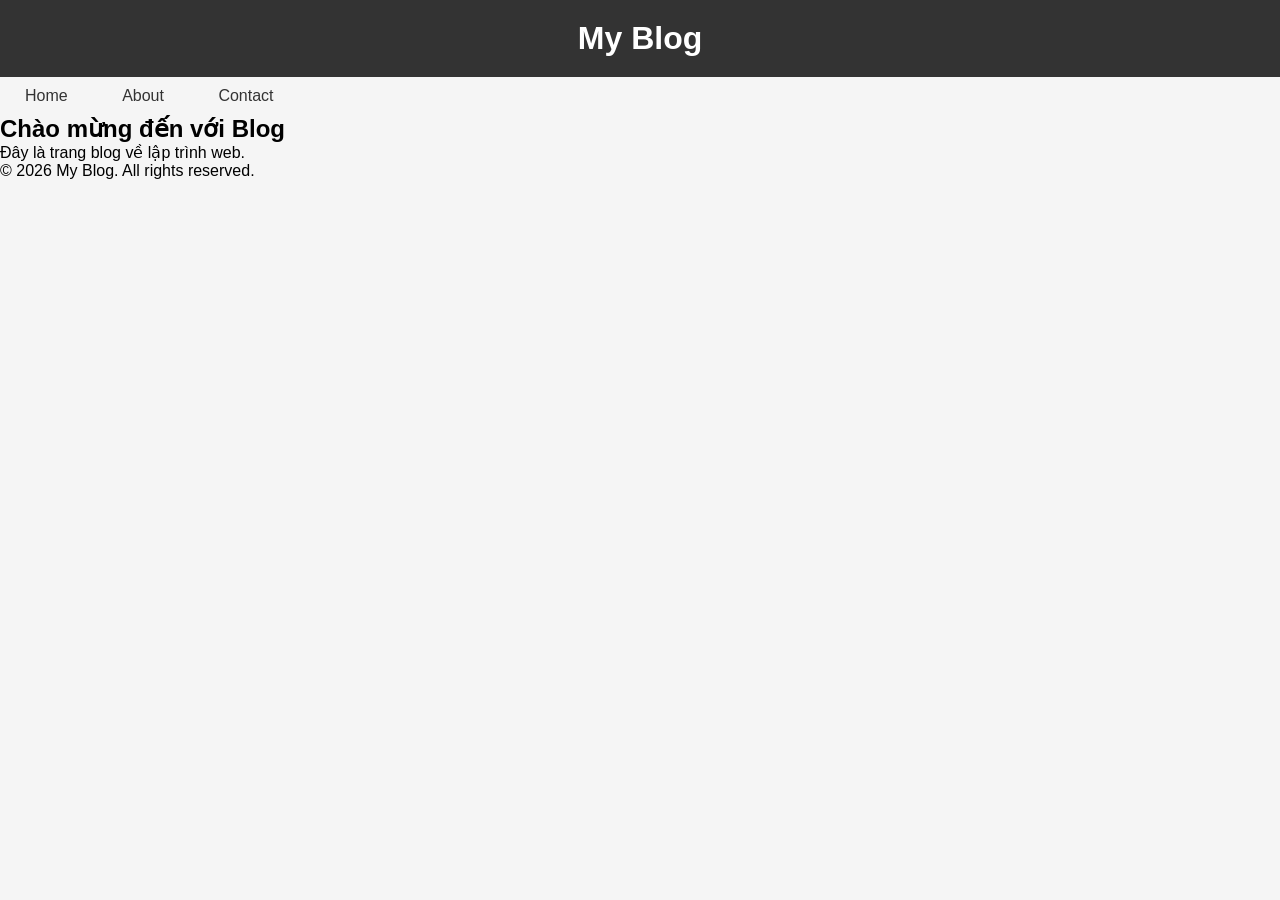
==== practice_02/index.html @ da07bafb "Complete practice 01 - CSS Selectors" ====
<!DOCTYPE html>
<html lang="vi">
<head>
    <meta charset="UTF-8">
    <meta name="viewport" content="width=device-width, initial-scale=1.0">
    <title>Lab CSS Cơ Bản</title>
    
    <link rel="stylesheet" href="style.css">
    
</head>
<body>
    <header id="main-header">
        <h1>My Blog</h1>
    </header>
    
    <nav>
        <a href="#" class="nav-link">Home</a>
        <a href="#" class="nav-link">About</a>
        <a href="#" class="nav-link">Contact</a>
    </nav>
    
    <main>
        <section class="intro">
            <h2>Chào mừng đến với Blog</h2>
            <p>Đây là trang blog về lập trình web.</p>
        </section>
    </main>
    
    <footer>
        <p>&copy; 2026 My Blog. All rights reserved.</p>
    </footer>
</body>
</html>
---- practice_02/style.css ----
/* TODO 1: Universal selector — reset margin và padding về 0 */
* {
    margin: 0;
    padding: 0;
}

/* TODO 2: Type selector — style cho body */
body {
    font-family: Arial;
    background-color: #f5f5f5;
}

/* TODO 3: ID selector — style cho #main-header */
#main-header {
    background-color: #333;
    color: white;
    text-align: center;
    padding: 20px;
}

/* TODO 4: Class selector — style cho .nav-link */
.nav-link {
    color: #333;
    text-decoration: none;
    padding: 10px 15px;
}

/* TODO 5: Group selector — style cho h1, h2, h3 */
h1, h2, h3 {
    font-family: Arial, sans-serif;
}

/* TODO 6: Descendant selector — style cho nav a */
nav a {
    display: inline-block;
    margin: 0 10px;
}

/* TODO 7: Pseudo-class selector — style cho a:hover */
a:hover {
    color: #ff6600;
    background-color: #eee;
}
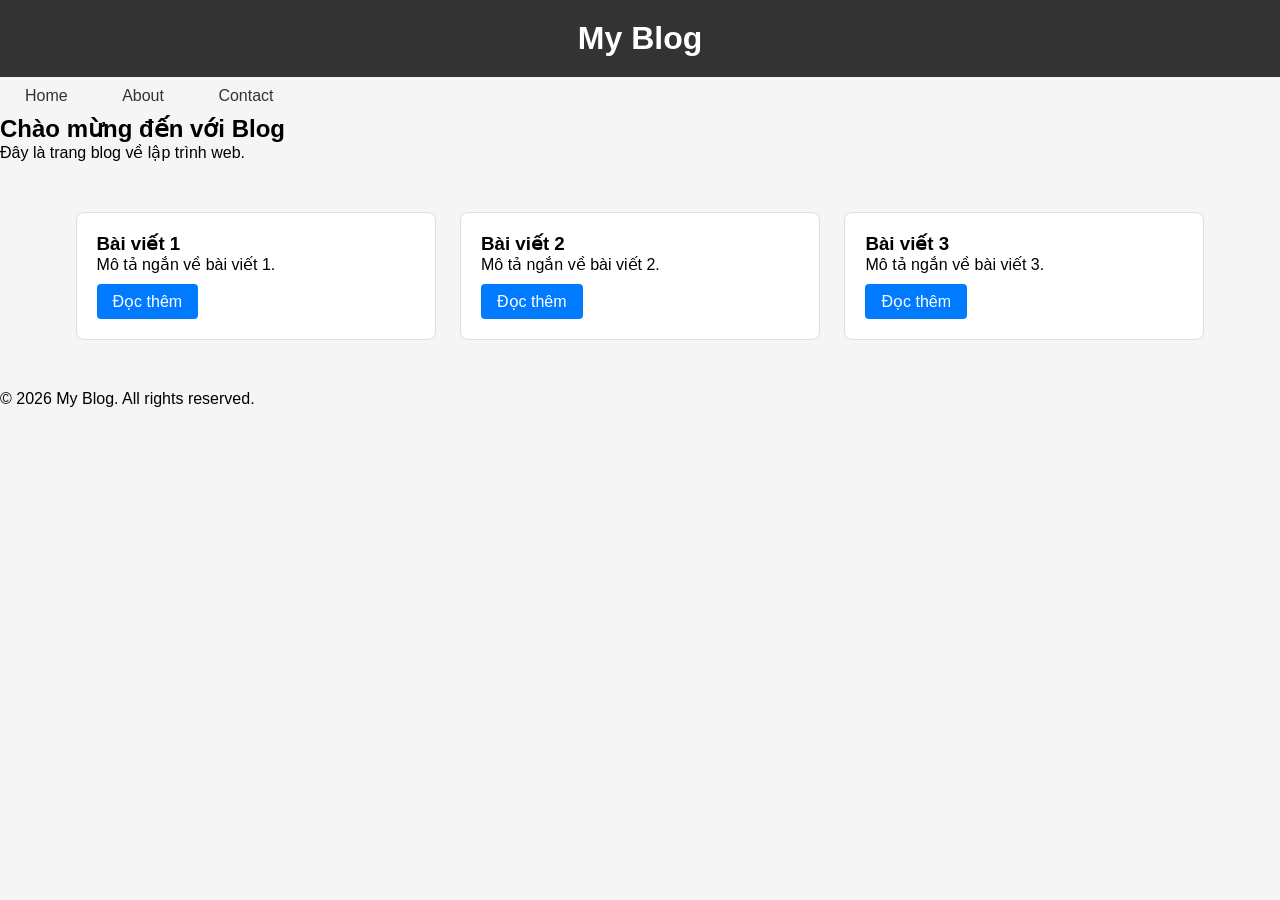
==== commit aa623379: "Complete practice 02 - Box Model and Card Layout" ====
--- a/practice_02/index.html
+++ b/practice_02/index.html
@@ -24,6 +24,26 @@
             <h2>Chào mừng đến với Blog</h2>
             <p>Đây là trang blog về lập trình web.</p>
         </section>
+
+        <section class="posts">
+            <article class="card">
+                <h3>Bài viết 1</h3>
+                <p>Mô tả ngắn về bài viết 1.</p>
+                <a href="#" class="btn">Đọc thêm</a>
+            </article>
+            
+            <article class="card">
+                <h3>Bài viết 2</h3>
+                <p>Mô tả ngắn về bài viết 2.</p>
+                <a href="#" class="btn">Đọc thêm</a>
+            </article>
+            
+            <article class="card">
+                <h3>Bài viết 3</h3>
+                <p>Mô tả ngắn về bài viết 3.</p>
+                <a href="#" class="btn">Đọc thêm</a>
+            </article>
+        </section>
     </main>
     
     <footer>
--- a/practice_02/style.css
+++ b/practice_02/style.css
@@ -40,4 +40,44 @@
 a:hover {
     color: #ff6600;
     background-color: #eee;
+}
+
+/* Bước 1: Reset box-sizing cho toàn trang */
+* {
+    box-sizing: border-box;
+}
+
+/* Bước 2: Style cho .posts container */
+.posts {
+    max-width: 1200px;
+    margin: 40px auto;
+    text-align: center;
+}
+
+/* Bước 3: Style cho .card */
+.card {
+    width: 30%;
+    display: inline-block;
+    border: 1px solid #ddd;
+    padding: 20px;
+    margin: 10px;
+    background: white;
+    border-radius: 8px;
+    vertical-align: top;
+    text-align: left;
+}
+
+/* Bước 4: Style cho .btn */
+.btn {
+    display: inline-block;
+    padding: 8px 16px;
+    background: #007bff;
+    color: white;
+    text-decoration: none;
+    border-radius: 4px;
+    margin-top: 10px;
+}
+
+.btn:hover {
+    background: #0056b3;
 }
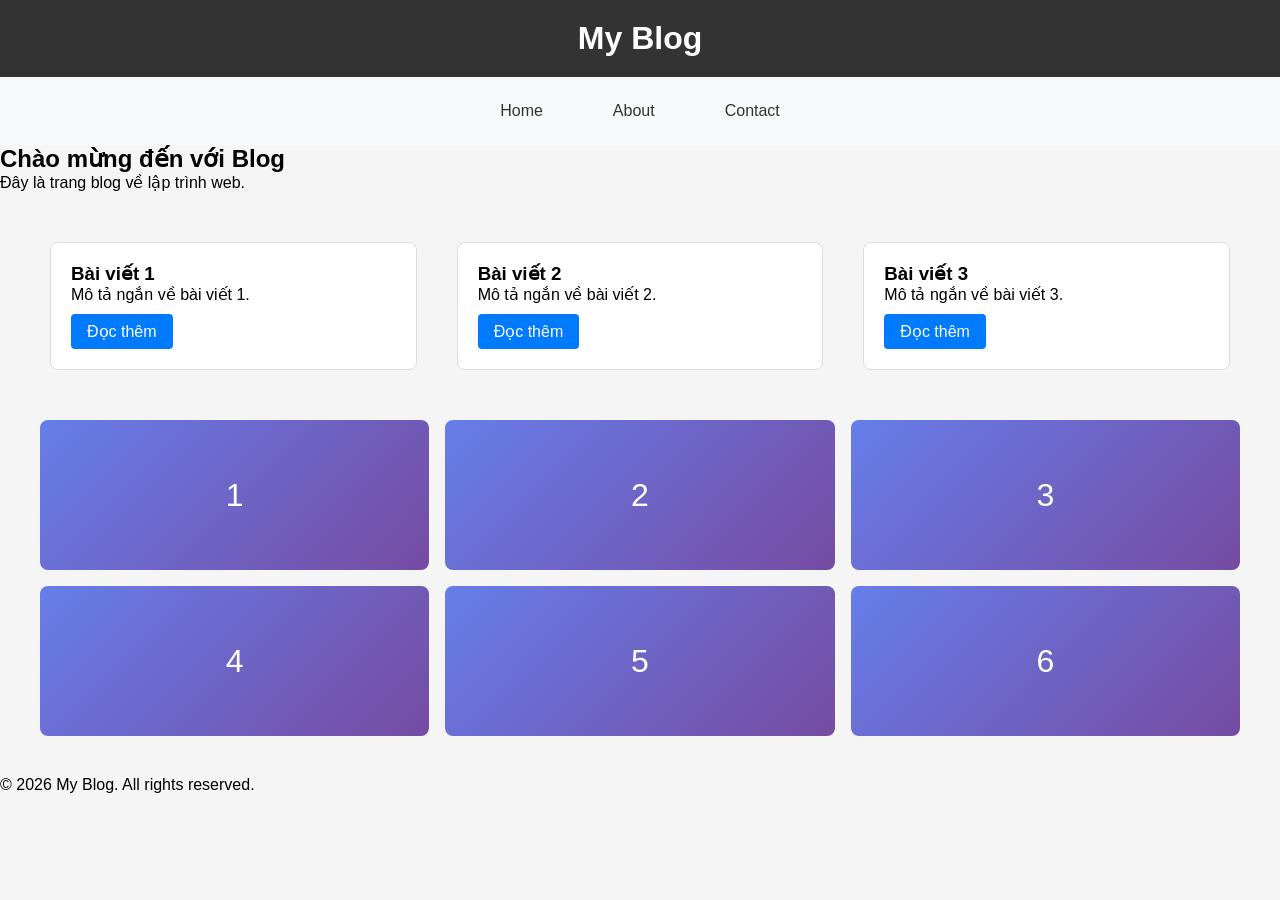
==== commit 1d5825df: "Complete practice 02 - Flexbox and CSS Grid" ====
--- a/practice_02/index.html
+++ b/practice_02/index.html
@@ -1,24 +1,28 @@
 <!DOCTYPE html>
 <html lang="vi">
+
 <head>
     <meta charset="UTF-8">
     <meta name="viewport" content="width=device-width, initial-scale=1.0">
     <title>Lab CSS Cơ Bản</title>
-    
+
     <link rel="stylesheet" href="style.css">
-    
+
 </head>
+
 <body>
     <header id="main-header">
         <h1>My Blog</h1>
     </header>
-    
+
     <nav>
         <a href="#" class="nav-link">Home</a>
         <a href="#" class="nav-link">About</a>
         <a href="#" class="nav-link">Contact</a>
     </nav>
-    
+
+
+
     <main>
         <section class="intro">
             <h2>Chào mừng đến với Blog</h2>
@@ -31,23 +35,33 @@
                 <p>Mô tả ngắn về bài viết 1.</p>
                 <a href="#" class="btn">Đọc thêm</a>
             </article>
-            
+
             <article class="card">
                 <h3>Bài viết 2</h3>
                 <p>Mô tả ngắn về bài viết 2.</p>
                 <a href="#" class="btn">Đọc thêm</a>
             </article>
-            
+
             <article class="card">
                 <h3>Bài viết 3</h3>
                 <p>Mô tả ngắn về bài viết 3.</p>
                 <a href="#" class="btn">Đọc thêm</a>
             </article>
         </section>
+
+        <section class="gallery">
+            <div class="item">1</div>
+            <div class="item">2</div>
+            <div class="item">3</div>
+            <div class="item">4</div>
+            <div class="item">5</div>
+            <div class="item">6</div>
+        </section>
     </main>
-    
+
     <footer>
         <p>&copy; 2026 My Blog. All rights reserved.</p>
     </footer>
 </body>
+
 </html>
--- a/practice_02/style.css
+++ b/practice_02/style.css
@@ -80,4 +80,67 @@
 
 .btn:hover {
     background: #0056b3;
+}
+
+/* Cải tiến nav bằng Flexbox */
+nav {
+    display: flex;
+    justify-content: center;
+    align-items: center;
+    gap: 20px;
+    background: #f8f9fa;
+    padding: 15px;
+}
+
+/* Cải tiến .posts bằng Flexbox */
+.posts {
+    display: flex;
+    flex-wrap: wrap;
+    gap: 20px;
+    justify-content: center;
+    max-width: 1200px;
+    margin: 40px auto;
+}
+
+/* Cải tiến .card */
+.card {
+    flex: 1 1 300px;
+}
+
+/* Responsive: màn hình < 768px, card xuống 1 cột */
+@media (max-width: 768px) {
+    .posts {
+        flex-direction: column;
+    }
+    
+    .card {
+        flex: 1 1 100%;
+    }
+}
+
+/* Bài 3B: CSS Grid Gallery */
+.gallery {
+    display: grid;
+    grid-template-columns: repeat(3, 1fr);
+    gap: 16px;
+    max-width: 1200px;
+    margin: 40px auto;
+}
+
+/* Responsive: tự động giảm cột khi màn hình nhỏ */
+@media (max-width: 768px) {
+    .gallery {
+        grid-template-columns: repeat(auto-fit, minmax(200px, 1fr));
+    }
+}
+
+.item {
+    background: linear-gradient(135deg, #667eea 0%, #764ba2 100%);
+    color: white;
+    display: flex;
+    justify-content: center;
+    align-items: center;
+    height: 150px;
+    font-size: 2rem;
+    border-radius: 8px;
 }
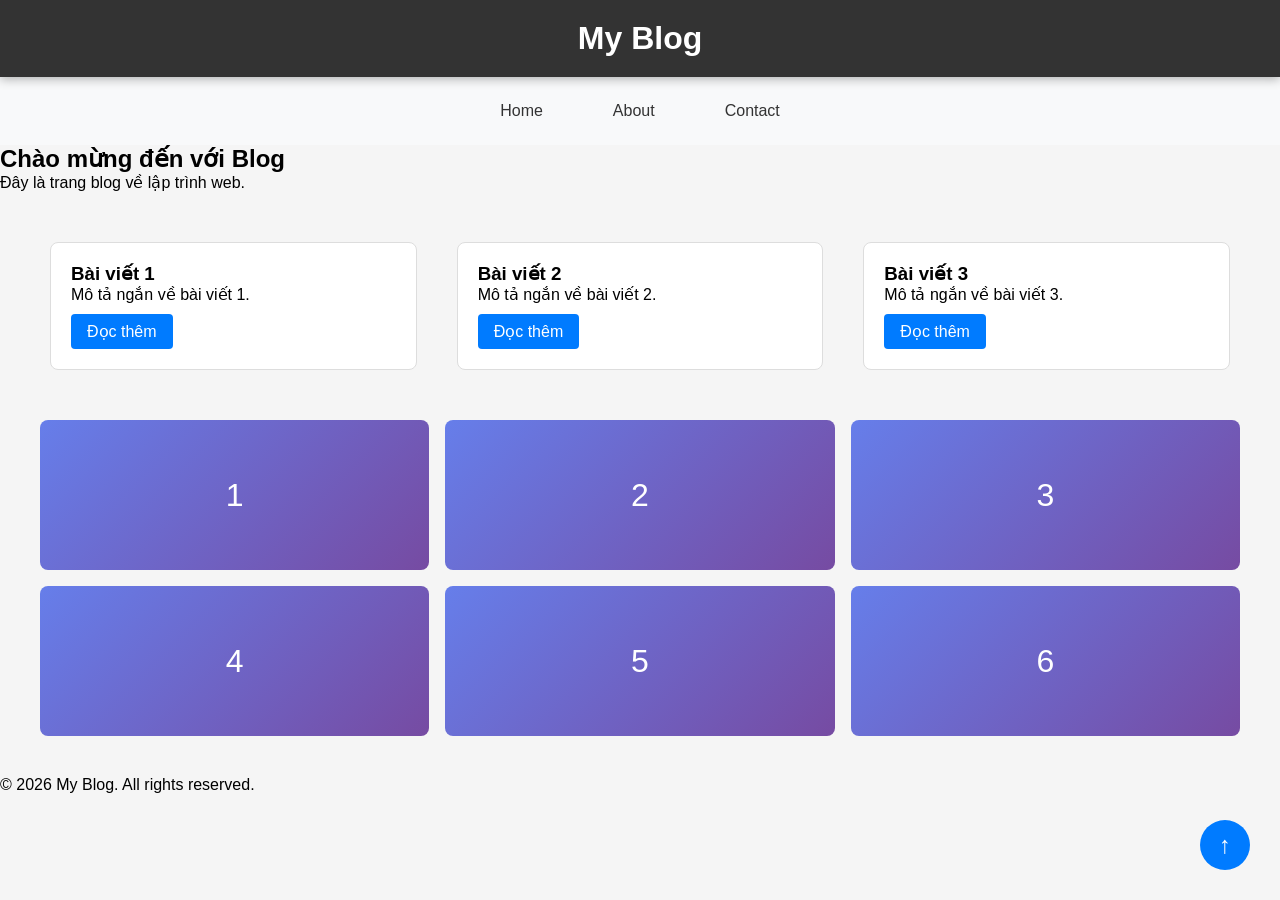
==== commit c99fd796: "Add BTTH02 worksheet" ====
--- a/practice_02/index.html
+++ b/practice_02/index.html
@@ -11,7 +11,7 @@
 </head>
 
 <body>
-    <header id="main-header">
+    <header id="main-header" class="sticky-header">
         <h1>My Blog</h1>
     </header>
 
@@ -62,6 +62,8 @@
     <footer>
         <p>&copy; 2026 My Blog. All rights reserved.</p>
     </footer>
+
+    <a href="#" class="scroll-top">↑</a>
 </body>
 
 </html>
--- a/practice_02/style.css
+++ b/practice_02/style.css
@@ -143,4 +143,41 @@
     height: 150px;
     font-size: 2rem;
     border-radius: 8px;
+}
+
+/* Header sticky */
+.sticky-header {
+    position: sticky;
+    top: 0;
+    z-index: 100;
+    box-shadow: 0 2px 10px rgba(0, 0, 0, 0.3);
+}
+
+/* Nút Scroll to Top */
+.scroll-top {
+    position: fixed;
+    bottom: 30px;
+    right: 30px;
+    width: 50px;
+    height: 50px;
+    background: #007bff;
+    color: white;
+    border-radius: 50%;
+    display: flex;
+    justify-content: center;
+    align-items: center;
+    text-decoration: none;
+    font-size: 24px;
+}
+
+.scroll-top:hover {
+    background: #0056b3;
+    transform: scale(1.1);
+}
+
+/* Responsive */
+@media (max-width: 768px) {
+    nav {
+        flex-direction: column;
+    }
 }
